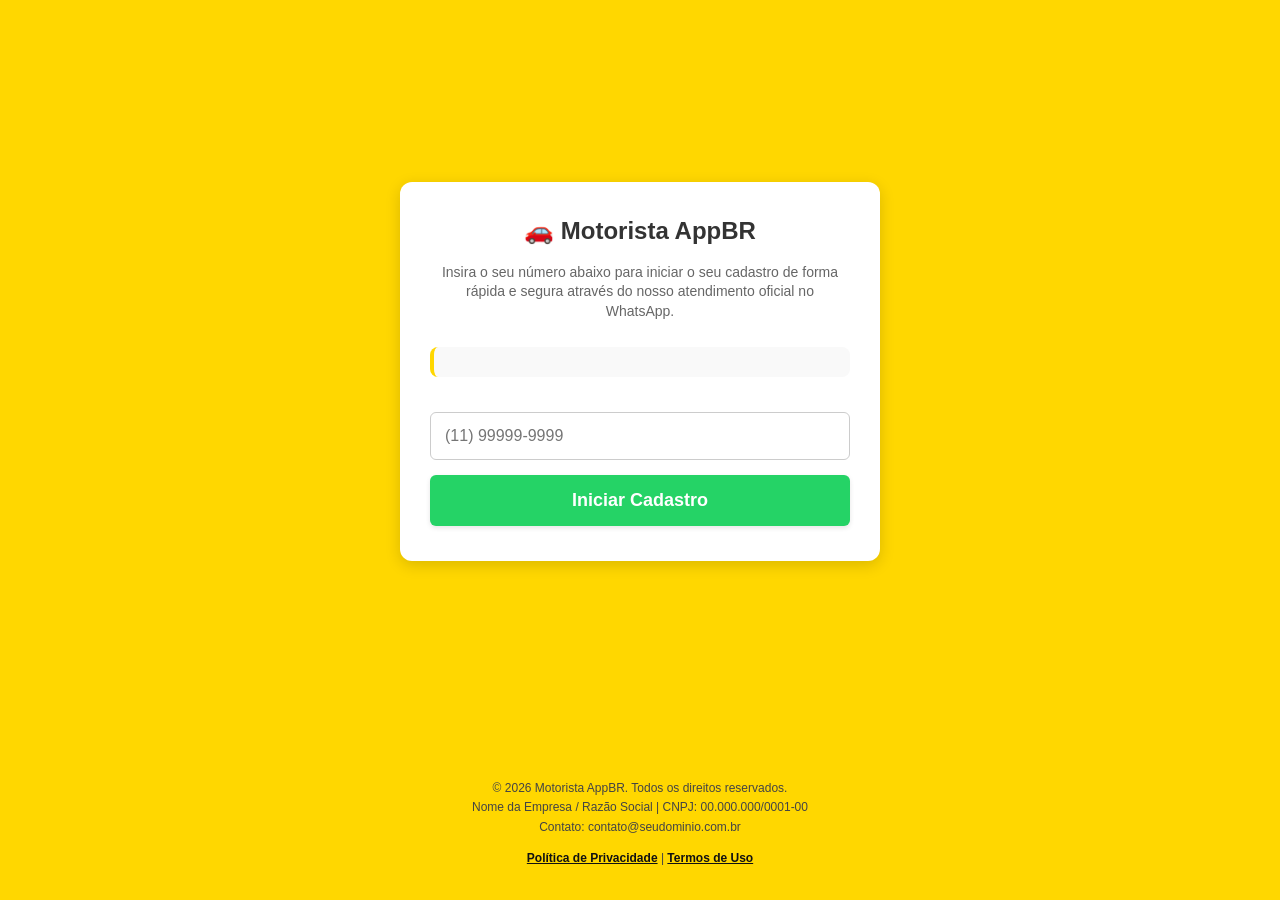
==== index.html @ d1c47018 "9" ====
<!DOCTYPE html>
<html lang="pt-BR">
<head>
    <meta charset="UTF-8">
    <meta name="viewport" content="width=device-width, initial-scale=1.0">
    <title>Cadastro - Motorista AppBR</title>
    
    <script async src="https://www.googletagmanager.com/gtag/js?id=AW-CONVERSION_ID"></script>
    <script>
        window.dataLayer = window.dataLayer || [];
        function gtag(){dataLayer.push(arguments);}
        gtag('js', new Date());

        gtag('config', 'AW-CONVERSION_ID'); // Substitua AW-CONVERSION_ID aqui também
    </script>

    <style>
        body {
            font-family: Arial, sans-serif;
            display: flex;
            flex-direction: column;
            justify-content: space-between;
            align-items: center;
            min-height: 100vh;
            background-color: #FFD700;
            margin: 0;
            padding: 20px;
            box-sizing: border-box;
        }
        .main-container {
            display: flex;
            justify-content: center;
            align-items: center;
            flex-grow: 1;
            width: 100%;
        }
        .card {
            background-color: white;
            padding: 35px 30px;
            border-radius: 12px;
            box-shadow: 0 4px 15px rgba(0,0,0,0.15);
            text-align: center;
            width: 100%;
            max-width: 420px;
        }
        .logo-placeholder {
            font-size: 24px;
            font-weight: bold;
            color: #333;
            margin-bottom: 10px;
        }
        h2 {
            color: #222;
            margin-top: 0;
            font-size: 22px;
        }
        p.subtitle {
            color: #666;
            font-size: 14px;
            margin-bottom: 25px;
            line-height: 1.4;
        }
        .benefits-box {
            text-align: left;
            background-color: #f9f9f9;
            padding: 15px;
            border-radius: 8px;
            margin-bottom: 20px;
            border-left: 4px solid #FFD700;
        }
        .benefits-box ul {
            margin: 0;
            padding-left: 20px;
            color: #444;
            font-size: 14px;
        }
        .benefits-box li {
            margin-bottom: 8px;
        }
        .benefits-box li:last-child {
            margin-bottom: 0;
        }
        input[type="tel"] {
            width: 100%;
            padding: 14px;
            margin: 15px 0;
            border: 1px solid #ccc;
            border-radius: 6px;
            font-size: 16px;
            box-sizing: border-box;
            outline: none;
            transition: border-color 0.2s;
        }
        input[type="tel"]:focus {
            border-color: #25D366;
        }
        button {
            background-color: #25D366;
            color: white;
            border: none;
            padding: 15px;
            width: 100%;
            border-radius: 6px;
            font-size: 18px;
            font-weight: bold;
            cursor: pointer;
            transition: background-color 0.3s;
            box-shadow: 0 2px 5px rgba(0,0,0,0.1);
        }
        button:hover {
            background-color: #128C7E;
        }
        /* Rodapé exigido pelo Google Ads para conformidade */
        footer {
            width: 100%;
            max-width: 600px;
            text-align: center;
            font-size: 12px;
            color: #444;
            line-height: 1.6;
            margin-top: 30px;
            padding-top: 15px;
        }
        footer a {
            color: #111;
            text-decoration: underline;
            font-weight: bold;
        }
    </style>
</head>
<body>

    <div class="main-container">
        <div class="card">
            <div class="logo-placeholder">🚗 Motorista AppBR</div>
            
            <h2></h2>
            <p class="subtitle">Insira o seu número abaixo para iniciar o seu cadastro de forma rápida e segura através do nosso atendimento oficial no WhatsApp.</p>
            
            <div class="benefits-box">
                <ul>
                    
                </ul>
            </div>

            <input type="tel" id="telefone" placeholder="(11) 99999-9999" aria-label="Digite seu número de telefone com DDD" maxlength="15" required>
            <button onclick="validarEEnviar()">Iniciar Cadastro</button>
        </div>
    </div>

    <footer>
        <p>
            &copy; 2026 Motorista AppBR. Todos os direitos reservados.<br>
            Nome da Empresa / Razão Social | CNPJ: 00.000.000/0001-00<br>
            Contato: contato@seudominio.com.br
        </p>
        <p>
            <a href="#" target="_blank">Política de Privacidade</a> | <a href="#" target="_blank">Termos de Uso</a>
        </p>
    </footer>

    <script>
        // Máscara automática para o input de telefone
        const inputTelefone = document.getElementById('telefone');
        inputTelefone.addEventListener('input', function (e) {
            let x = e.target.value.replace(/\D/g, '').match(/(\d{0,2})(\d{0,5})(\d{0,4})/);
            e.target.value = !x[2] ? x[1] : '(' + x[1] + ') ' + x[2] + (x[3] ? '-' + x[3] : '');
        });

        // Função que valida o formulário e inicia o processo
        function validarEEnviar() {
            var telefoneDigitado = inputTelefone.value;
            var apenasNumeros = telefoneDigitado.replace(/\D/g, '');
            
            if(apenasNumeros.length < 10) {
                alert('Por favor, digite um número de telefone válido com o seu DDD.');
                return;
            }

            var numeroDestino = '5561920037130'; 
            var mensagem = 'Olá! Quero me cadastrar como motorista. Meu número é: ' + telefoneDigitado;
            var urlWhatsApp = 'https://api.whatsapp.com/send?phone=' + numeroDestino + '&text=' + encodeURIComponent(mensagem);
            
            // Dispara a conversão do Google Ads e depois redireciona
            gtagReportarConversaoeRedirecionar(urlWhatsApp);
        }

        /* ======================================================================
            2. RASTREAMENTO DE CONVERSÃO DO GOOGLE ADS
            Substitua "AW-CONVERSION_ID/CONVERSION_LABEL" pelos dados gerados
            na sua meta de conversão do painel do Google Ads.
            ======================================================================
        */
        function gtagReportarConversaoeRedirecionar(url) {
            var conversaoDisparada = false;

            // Função de segurança para garantir o redirecionamento mesmo se o Google falhar
            function redirecionar() {
                if (!conversaoDisparada) {
                    conversaoDisparada = true;
                    window.location.href = url;
                }
            }

            // Tenta enviar o evento para o Google Ads
            if (typeof gtag === 'function') {
                gtag('event', 'conversion', {
                    'send_to': 'AW-CONVERSION_ID/CONVERSION_LABEL',
                    'event_callback': redirecionar
                });
                
                // Limite de 800ms para o Google responder, se demorar mais, redireciona à força
                setTimeout(redirecionar, 800);
            } else {
                // Caso o usuário use bloqueador de anúncios e o script do Google não carregue
                redirecionar();
            }
        }
    </script>
</body>
</html>
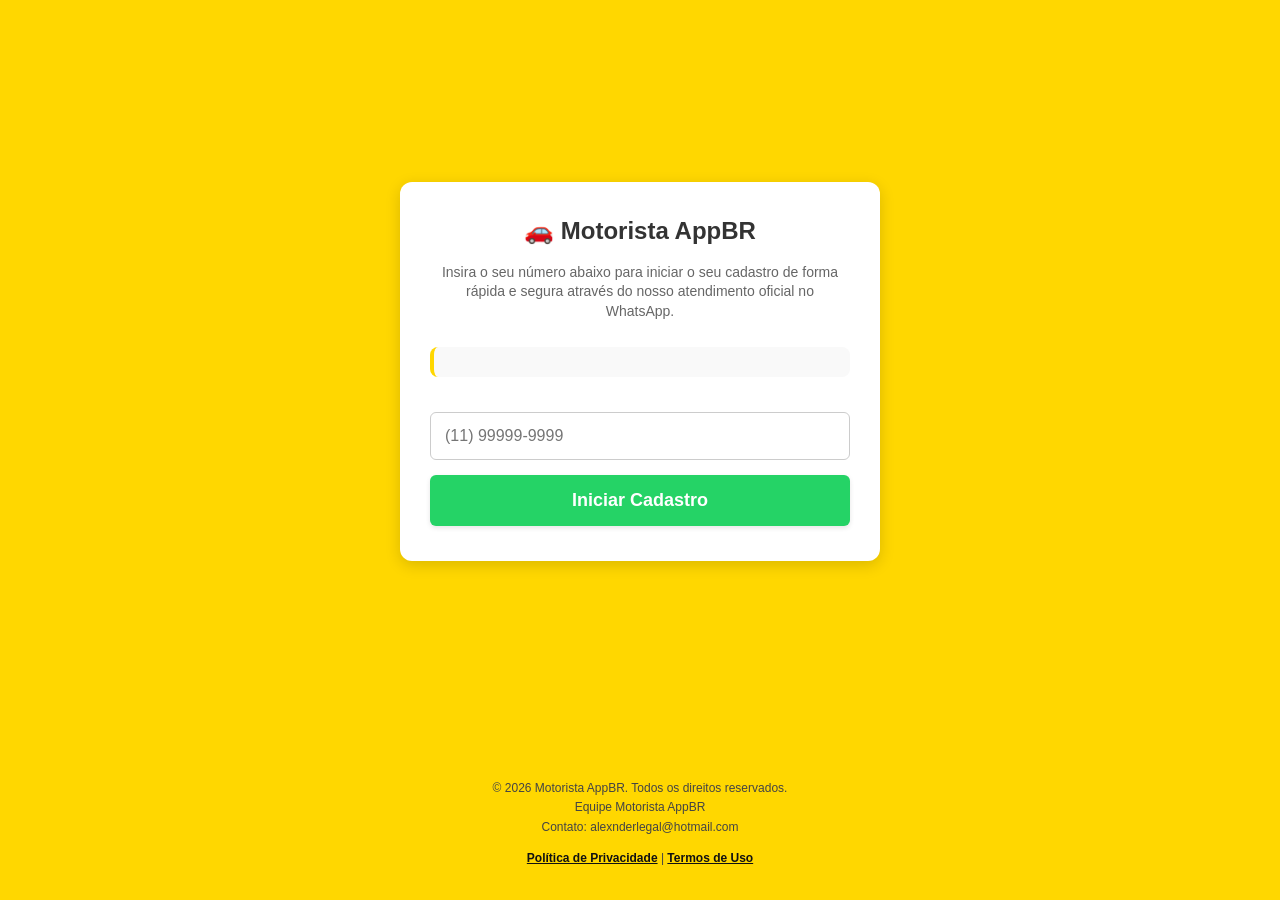
==== commit c9ce7d73: "10" ====
--- a/index.html
+++ b/index.html
@@ -151,8 +151,8 @@
     <footer>
         <p>
             &copy; 2026 Motorista AppBR. Todos os direitos reservados.<br>
-            Nome da Empresa / Razão Social | CNPJ: 00.000.000/0001-00<br>
-            Contato: contato@seudominio.com.br
+            Equipe Motorista AppBR<br>
+            Contato: alexnderlegal@hotmail.com
         </p>
         <p>
             <a href="#" target="_blank">Política de Privacidade</a> | <a href="#" target="_blank">Termos de Uso</a>
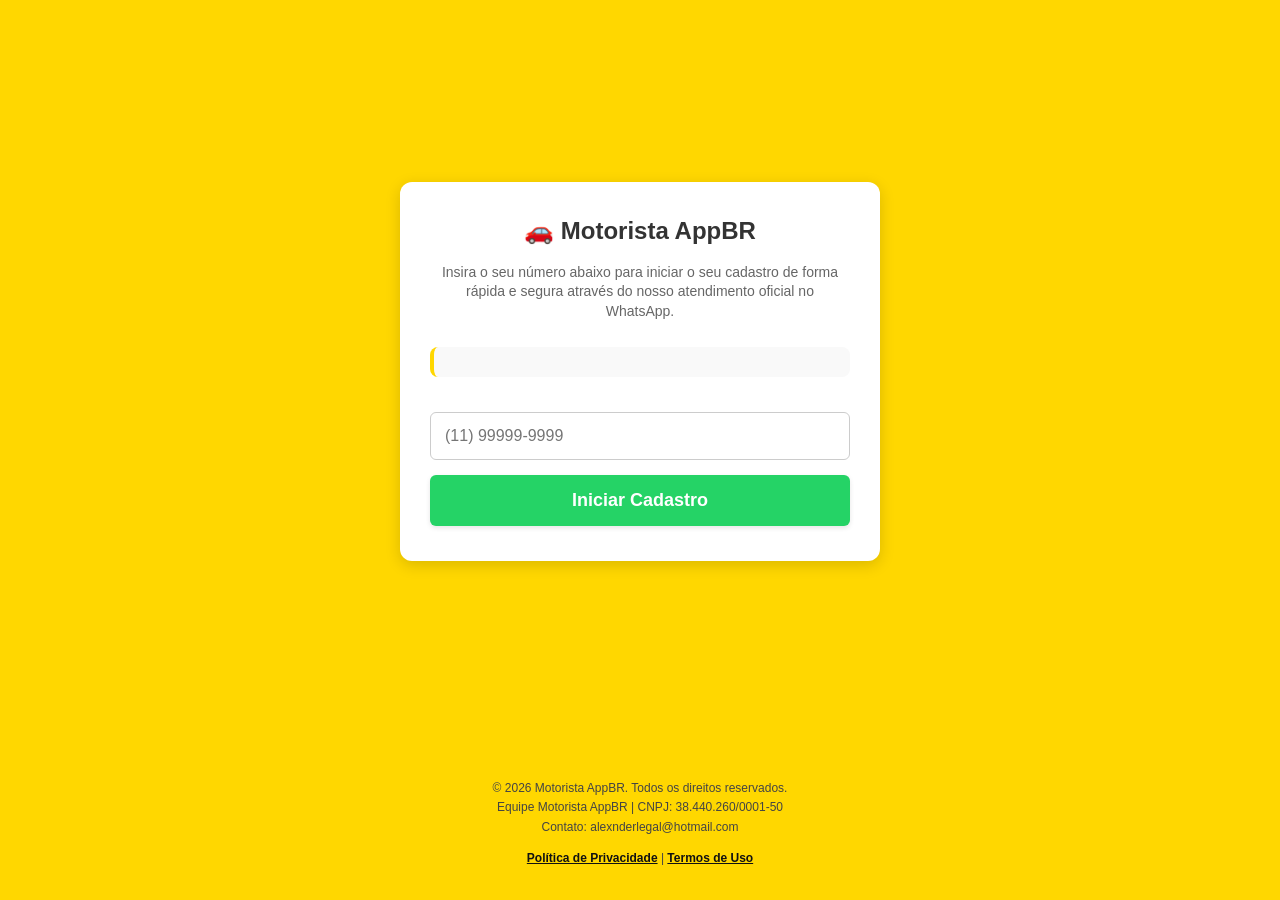
==== commit 20aa45d7: "11" ====
--- a/index.html
+++ b/index.html
@@ -151,7 +151,7 @@
     <footer>
         <p>
             &copy; 2026 Motorista AppBR. Todos os direitos reservados.<br>
-            Equipe Motorista AppBR<br>
+            Equipe Motorista AppBR | CNPJ: 38.440.260/0001-50<br>
             Contato: alexnderlegal@hotmail.com
         </p>
         <p>
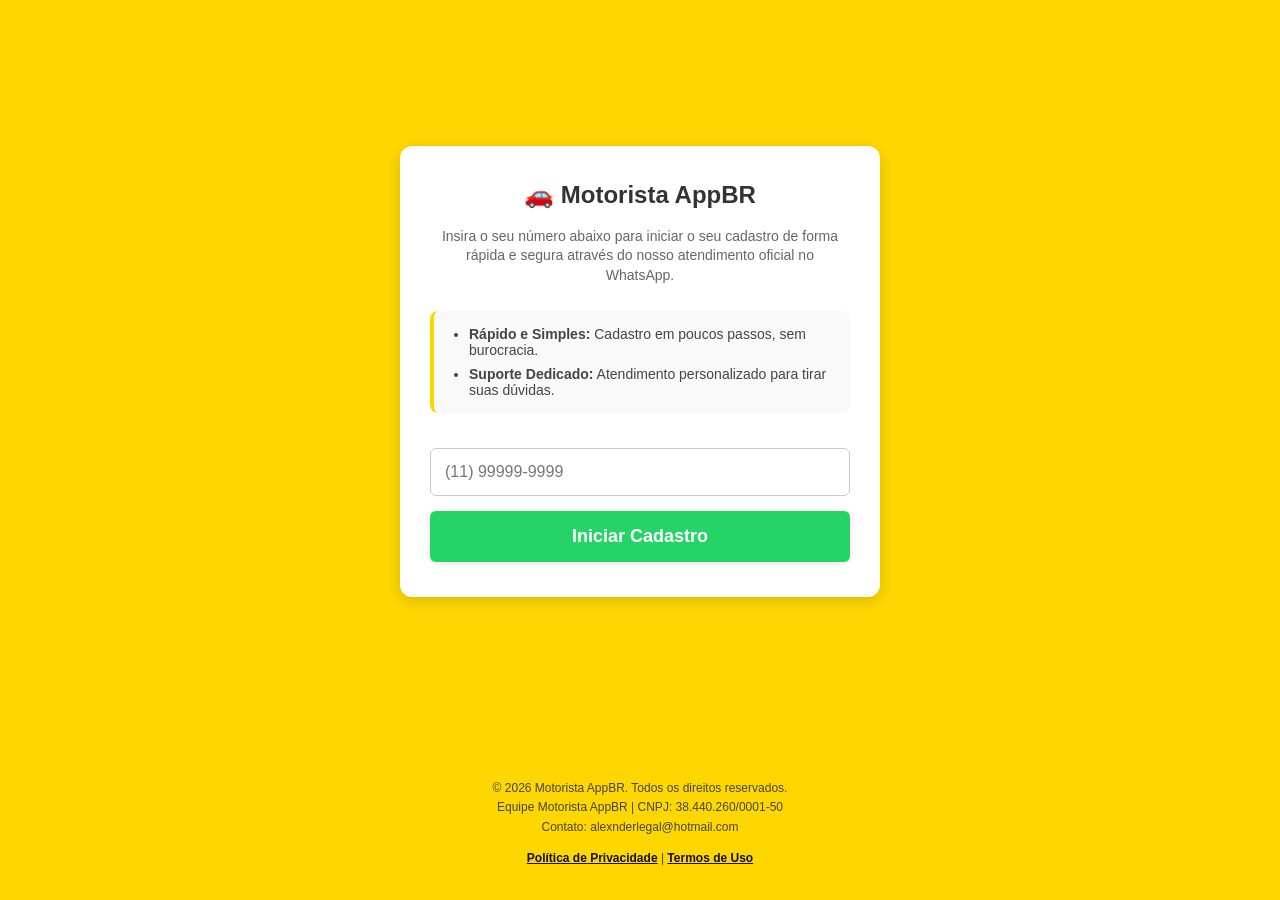
==== commit 6dff57f6: "12" ====
--- a/index.html
+++ b/index.html
@@ -139,7 +139,9 @@
             
             <div class="benefits-box">
                 <ul>
-                    
+                    <li><strong>Rápido e Simples:</strong> Cadastro em poucos passos, sem burocracia.</li>
+                    <li><strong>Suporte Dedicado:</strong> Atendimento personalizado para tirar suas dúvidas.</li>
+                  
                 </ul>
             </div>
 
